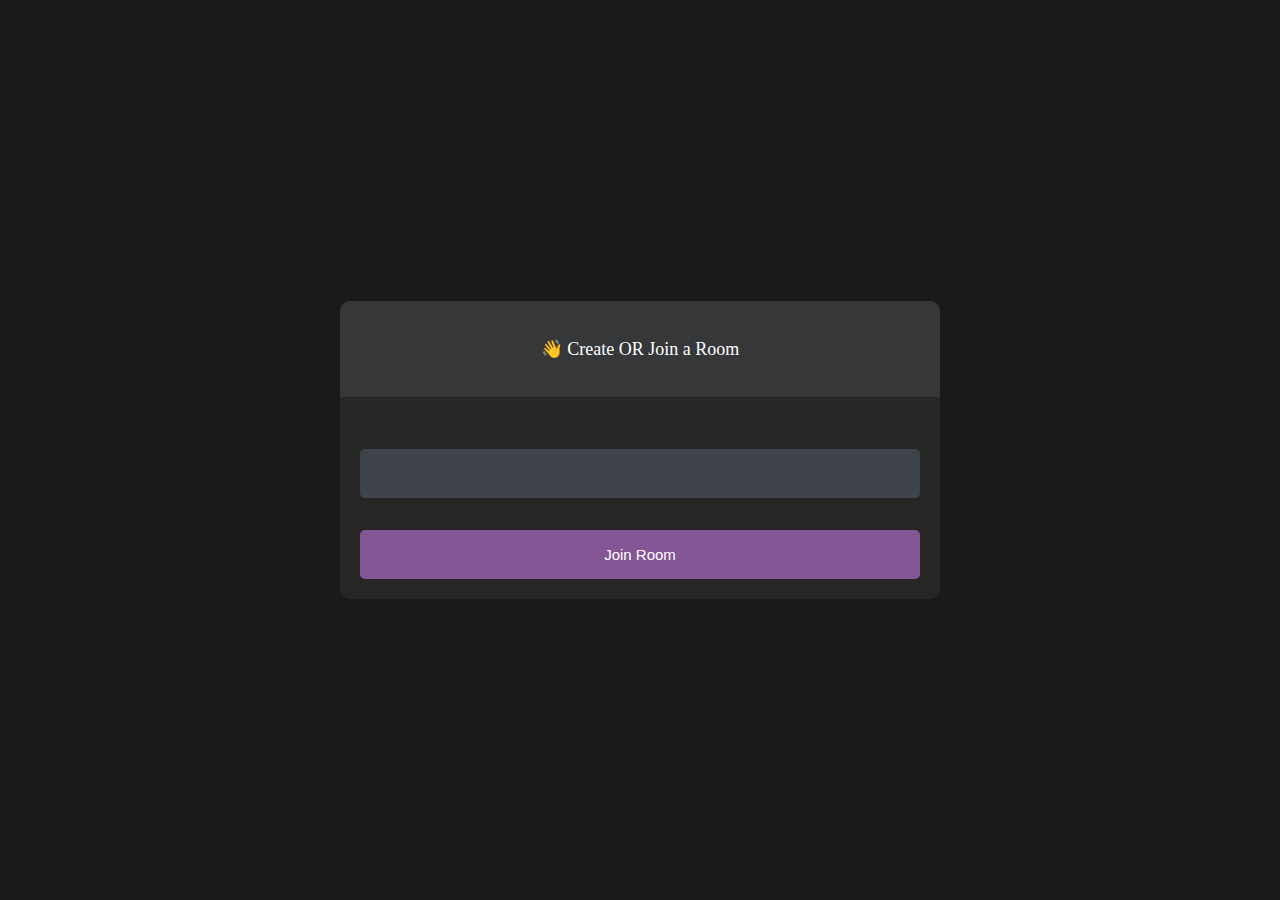
==== PeerChat/index.html @ 3de0175a "Upload the PeerChat from local site" ====
<!DOCTYPE html>
<html>
<head>
    <meta charset='utf-8'>
    <meta http-equiv='X-UA-Compatible' content='IE=edge'>
    <title>PeerChat</title>
    <meta name='viewport' content='width=device-width, initial-scale=1'>
    <link rel='stylesheet' type='text/css' media='screen' href='main.css'>
</head>
<body>

    <div id="videos">
        <video class="video-player" id="user-1" autoplay playsinline></video>
        <video class="video-player" id="user-2" autoplay playsinline></video>
    </div>

    <div id="controls">

        <div class="control-container" id="camera-btn">
            <img src="icons/camera.png" />
        </div>

        <div class="control-container" id="mic-btn">
            <img src="icons/mic.png" />
        </div>

        <a href="lobby.html">
            <div class="control-container" id="leave-btn">
                <img src="icons/phone.png" />
            </div>
        </a>

    </div>
    
</body>
<script src='agora-rtm-sdk-1.5.1.js'></script>
<script src='main.js'></script>
</html>
---- PeerChat/main.css ----
*{
    margin: 0;
    padding: 0;
    box-sizing: border-box;
}

#videos{
    display: grid;
    grid-template-columns: 1fr;
    height: 100vh;
    overflow:hidden;
}

.video-player{
    background-color: black;
    width: 100%;
    height: 100%;
    object-fit: cover;
}

#user-2{
    display: none;
}

.smallFrame{
    position: fixed;
    top: 20px;
    left: 20px;
    height: 170px;
    width: 300px;
    border-radius: 5px;
    border:2px solid #b366f9;
    -webkit-box-shadow: 3px 3px 15px -1px rgba(0,0,0,0.77);
    box-shadow: 3px 3px 15px -1px rgba(0,0,0,0.77);
    z-index: 999;
}


#controls{
    position: fixed;
    bottom: 20px;
    left: 50%;
    transform:translateX(-50%);
    display: flex;
    gap: 1em;
}


.control-container{
  background-color: rgb(179, 102, 249, .9);
  padding: 20px;
  border-radius: 50%;
  display: flex;
  justify-content: center;
  align-items: center;
  cursor: pointer;
}

.control-container img{
    height: 30px;
    width: 30px;
}

#leave-btn{
    background-color: rgb(255,80,80, 1);
}

@media screen and (max-width:600px) {
        .smallFrame{
            height: 80px;
            width: 120px;
        }

        .control-container img{
            height: 20px;
            width: 20px;
        }
}
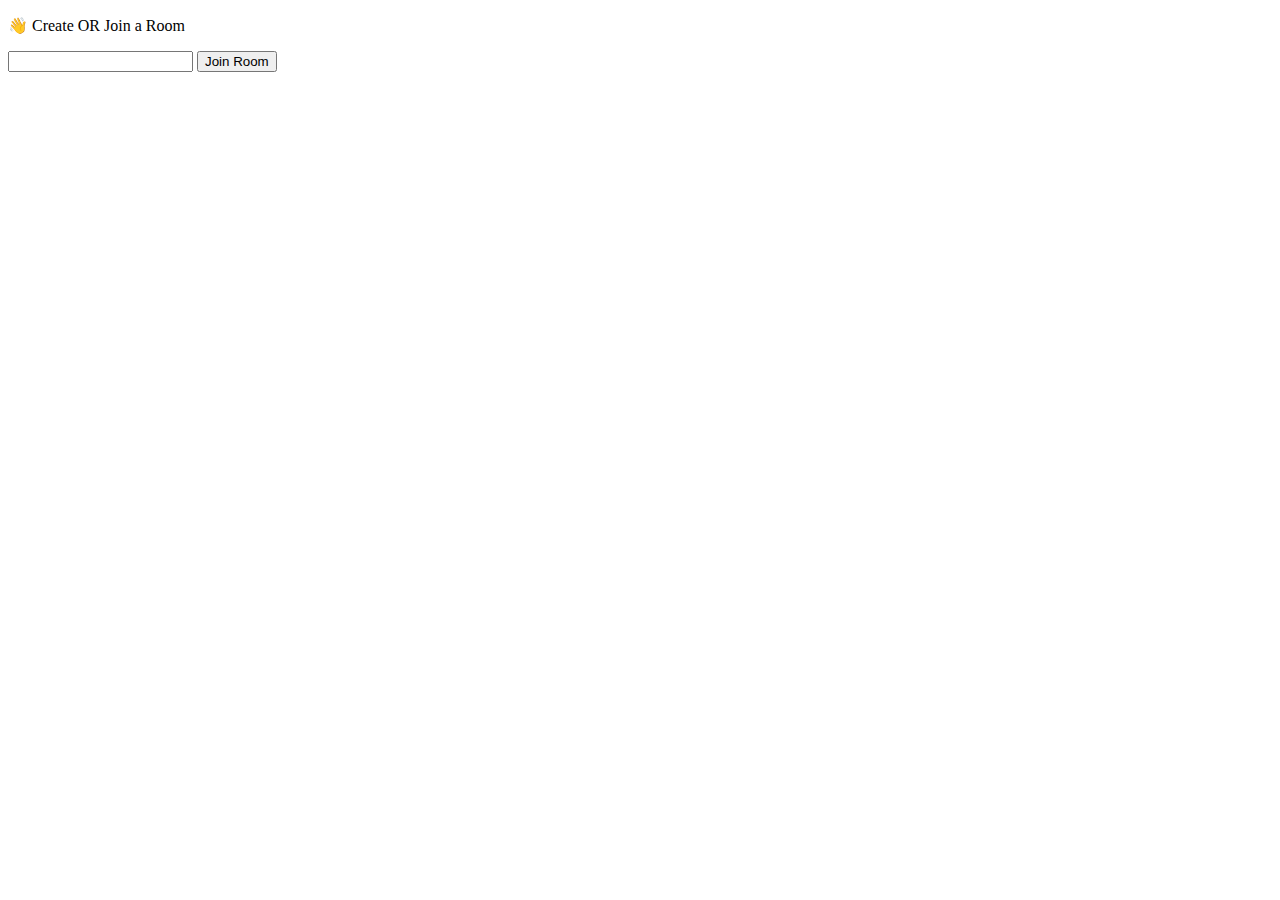
==== commit ce3b6192: "Create new css folder and test.css file which is for test.html" ====
--- a/PeerChat/index.html
+++ b/PeerChat/index.html
@@ -5,7 +5,7 @@
     <meta http-equiv='X-UA-Compatible' content='IE=edge'>
     <title>PeerChat</title>
     <meta name='viewport' content='width=device-width, initial-scale=1'>
-    <link rel='stylesheet' type='text/css' media='screen' href='main.css'>
+    <link rel='stylesheet' type='text/css' media='screen' href='/css/main.css'>
 </head>
 <body>
 
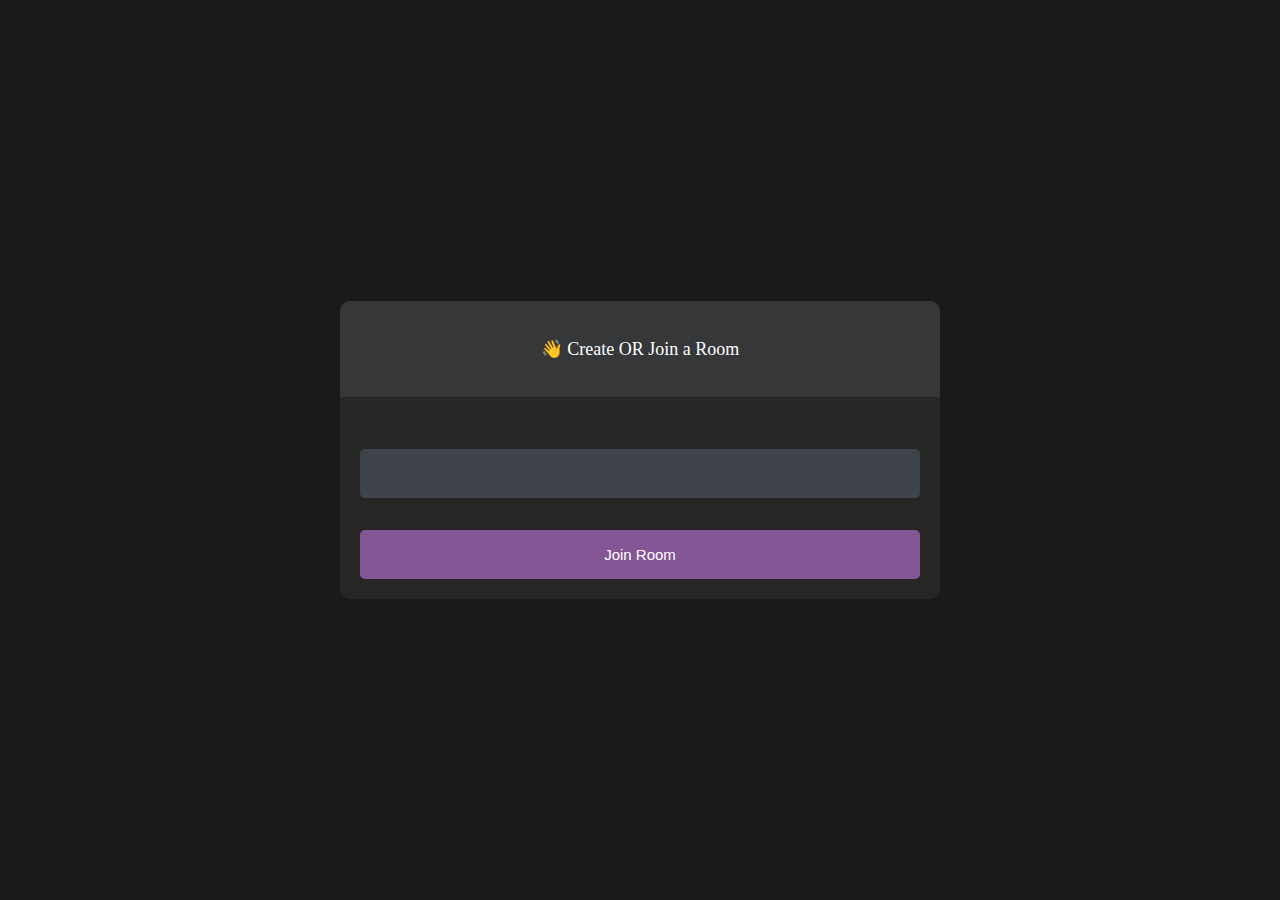
==== commit bd44169b: "11" ====
--- a/PeerChat/index.html
+++ b/PeerChat/index.html
@@ -5,7 +5,7 @@
     <meta http-equiv='X-UA-Compatible' content='IE=edge'>
     <title>PeerChat</title>
     <meta name='viewport' content='width=device-width, initial-scale=1'>
-    <link rel='stylesheet' type='text/css' media='screen' href='/css/main.css'>
+    <link rel='stylesheet' type='text/css' media='screen' href='css/main.css'>
 </head>
 <body>
 
--- a/PeerChat/css/main.css
+++ b/PeerChat/css/main.css
@@ -0,0 +1,78 @@
+*{
+    margin: 0;
+    padding: 0;
+    box-sizing: border-box;
+}
+
+#videos{
+    display: grid;
+    grid-template-columns: 1fr;
+    height: 100vh;
+    overflow:hidden;
+}
+
+.video-player{
+    background-color: black;
+    width: 100%;
+    height: 100%;
+    object-fit: cover;
+}
+
+#user-2{
+    display: none;
+}
+
+.smallFrame{
+    position: fixed;
+    top: 20px;
+    left: 20px;
+    height: 170px;
+    width: 300px;
+    border-radius: 5px;
+    border:2px solid #b366f9;
+    -webkit-box-shadow: 3px 3px 15px -1px rgba(0,0,0,0.77);
+    box-shadow: 3px 3px 15px -1px rgba(0,0,0,0.77);
+    z-index: 999;
+}
+
+
+#controls{
+    position: fixed;
+    bottom: 20px;
+    left: 50%;
+    transform:translateX(-50%);
+    display: flex;
+    gap: 1em;
+}
+
+
+.control-container{
+  background-color: rgb(179, 102, 249, .9);
+  padding: 20px;
+  border-radius: 50%;
+  display: flex;
+  justify-content: center;
+  align-items: center;
+  cursor: pointer;
+}
+
+.control-container img{
+    height: 30px;
+    width: 30px;
+}
+
+#leave-btn{
+    background-color: rgb(255,80,80, 1);
+}
+
+@media screen and (max-width:600px) {
+        .smallFrame{
+            height: 80px;
+            width: 120px;
+        }
+
+        .control-container img{
+            height: 20px;
+            width: 20px;
+        }
+}